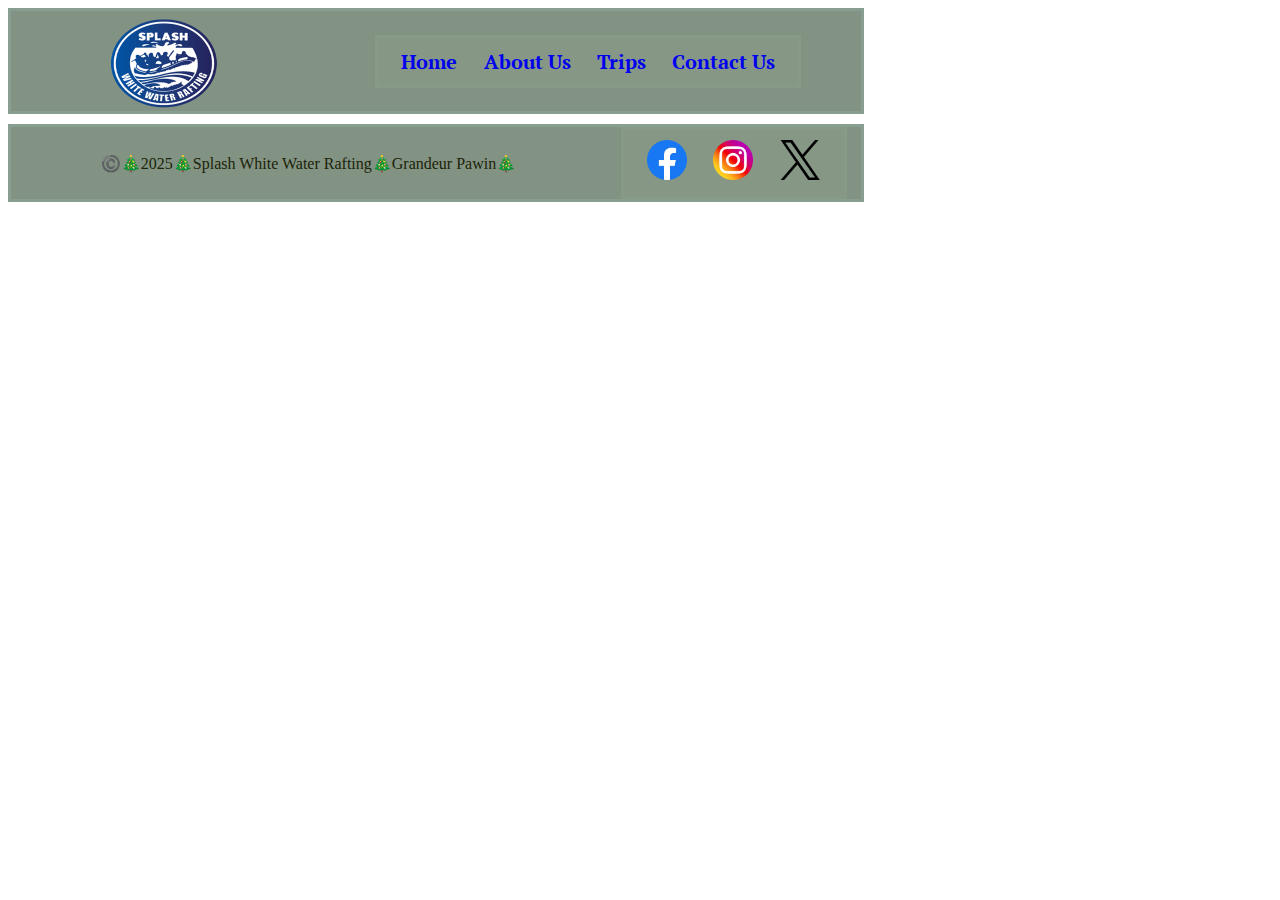
==== wwr/index.html @ fd55bc31 "add" ====
<!DOCTYPE html>
<html lang="en-US">
<head>
    <meta charset="UTF-8">
    <meta name="viewport" content="width=device-width, initial-scale=1.0">
    <meta name="description" content="About Us Page">
    <meta name="author" content="Grandeur Pawin">
    <title>White Water Rafting</title>
    <link rel="preconnect" href="https://fonts.googleapis.com">
    <link rel="preconnect" href="https://fonts.gstatic.com" crossorigin>
    <link href="https://fonts.googleapis.com/css2?family=Big+Shoulders:opsz,wght@10..72,100..900&family=PT+Serif:ital,wght@1,700&display=swap" rel="stylesheet">
    <link rel="stylesheet" href="styles/rafting.css">
</head>
<body>
    <header>
        <img src="images/splash.png" alt="Splash">
        <nav>
            <a href="index.html">Home</a>
            <a href="about.html">About Us</a>
            <a href="trips.html">Trips</a>
            <a href="contact.html">Contact Us</a>
        </nav>
    </header>
    <main>
        
    </main>
    <footer>
        <p>©️🎄2025🎄Splash White Water Rafting🎄Grandeur Pawin🎄</p>
        <nav class="socialmedialinks">
            <a href="https://web.facebook.com">
                <img src="images/facebook.webp" alt="Facebook">
            </a>
            <a href="https://www.instagram.com/">
                <img src="images/instagram.webp" alt="instagram">
            </a>
            <a href="https://x.com/">
                <img src="images/x.webp" alt="X">
            </a>
         </nav>
    </footer>
</body>
</html>
---- wwr/styles/rafting.css ----
:root {
    --primary-color: #b6d0f1;
    --secondary-color: #5a5621;
    --accent1: #1b2408;
    --accent2: #e2e9ff;
}

h1 {
    font-family: "PT Serif", serif;
    font-weight: 700;
    background-color: var(--accent2);
    color: var(--primary-color);
}

h2 {
    font-family: "Big Shoulders", sans-serif;
    font-weight: 700;
    color: var(--secondary-color);
}

p{
    font-weight: 500;
    color: var(--accent1);
    padding: 10px;;
}


a{
    text-decoration: none;
}

* {
    max-width: 850px;
}

.hero {
    position: relative;
}

.hero img {
    display: block;
    border: solid rgba(132, 127, 206, 0.329);
    margin-bottom: 10px;
}

h1 {
    position: absolute;
    top: 11%;
    left: 2px;
    width: 850px;
    background: rgba(87, 122, 116, 0.74);
    text-align: center;
    color: var(--accent2);

}
 article {
    position: absolute;
    top:30%;
    left:10%;
    width: 700px;
    display: block;
    background-color: var(--secondary-color);
    background: rgba(27, 59, 27, 0.5);
    border: solid rgba(148, 180, 173, 0.336);
    padding: 0;
    margin: 2px;
    font-size: small;
 }

article img {
    float: right;
    margin: 10px;
} 

article p{
    color: var(--accent2);
}

header {
    display: grid;
    background-color: var(--accent1);
    background: rgba(7, 39, 7, 0.5);
    width: 850px;
    height: 100px;
    grid-template-columns: 3fr 4fr;
    align-items: center;
    margin-bottom: 10px;
    border: solid rgba(148, 180, 173, 0.336);
}

header img{
    width: 120px;
    height: 100px;
    position: relative;
    left: 90px;
}

header nav {
    display: flex;
    font-family: "PT Serif", serif;
    font-weight: 700;
    font-size: 20px;
    background-color: var(--secondary-color);
    background: rgba(157, 177, 150, 0.123);
    padding: 10px;
    border: solid rgba(165, 212, 187, 0.055);
    justify-content: space-around;
    width: 400px;
    height: auto;
}

section {
    display: grid;
    grid-template-columns: 1fr 1fr 1fr;
    justify-content: center;
    width: 850px;
    height: auto;
    border: solid rgba(121, 163, 141, 0.096);
}

 section h2 {
    text-align: center;
    grid-column: 1/6;
 }

 figure img {
    width: 100px;
    height: auto;
 }

 figure figcaption {
    text-align: left;
 }

footer {
    display: grid;
    place-items: center;
    background-color: var(--accent1);
    background: rgba(7, 39, 7, 0.5);
    width: 850px;
    height: auto;
    grid-template-columns: 7fr 3fr;
    align-items: center;
    margin-bottom: 10px;
    border: solid rgba(148, 180, 173, 0.336);
}

footer nav {
    display: flex;
    font-family: "PT Serif", serif;
    font-weight: 700;
    font-size: 20px;
    background-color: var(--secondary-color);
    background: rgba(157, 177, 150, 0.123);
    padding: 10px;
    border: solid rgba(165, 212, 187, 0.055);
    width: 200px;
    justify-content: space-around;
    height: auto;
}

footer img {
    width: 40px;
    height: auto;
}

.map {
    margin: 10px 0 10px 0; 
} 

.employee img {
    width: 200px;
    height: auto;
    border-radius: 10px;
}
.employee figcaption {
    text-align: center;
}

form {
    width: 850px;
    margin: 10px 0 10px 0;
    border: 1px solid rgb (0 0 0 / 0.1);
    border-radius: 0.5rem;
    background-color:#eee;
    display: grid;
}

fieldset {
    display: grid;
    grid-gap: 0.5rem;
    margin: 1rem;
    border: 1px solid rgb (0 0 0 / 0.2);
    padding: 1rem;
}

legend {
    padding: 1rem;
    color: navy;
    font-size: 1.2em;
}

label, input, button, select, textarea {
    font-family:Georgia, 'Times New Roman', Times, serif;
}

label {
    text-align: left;
    padding-right: 1rem;
}

label[for="feedback"] {
text-align: left;
}

input, select, textarea {
    padding: 0.5rem;
    font-size: 1rem;
}

input[type="checkbox"] {
    width: 20px;
    height:20px;
    vertical-align: left;
}

button {
    padding:.5rem;
    border: none;
    font-size: 1rem;
    color: #eee;
    background-color: navy;
    border-radius: 0.5rem;
    width: 100%;
    height: 40px;
}

button:hover {
    background-color: darkgreen;
}


.form-item {
    display: grid;
    align-items: center;
}

.column1 {
    grid-template-columns: 1fr 11fr;
    margin: 1rem;  
}

.column2 {
grid-template-columns: 1fr 4fr;
}

.contact {
    border: solid rgba(166, 226, 213, 0.329);
    margin-top: 60px;
    background-color: rgba(148, 180, 173, 0.336);
    font-family: 'Times New Roman', Times, serif;
    width: 850px;
}
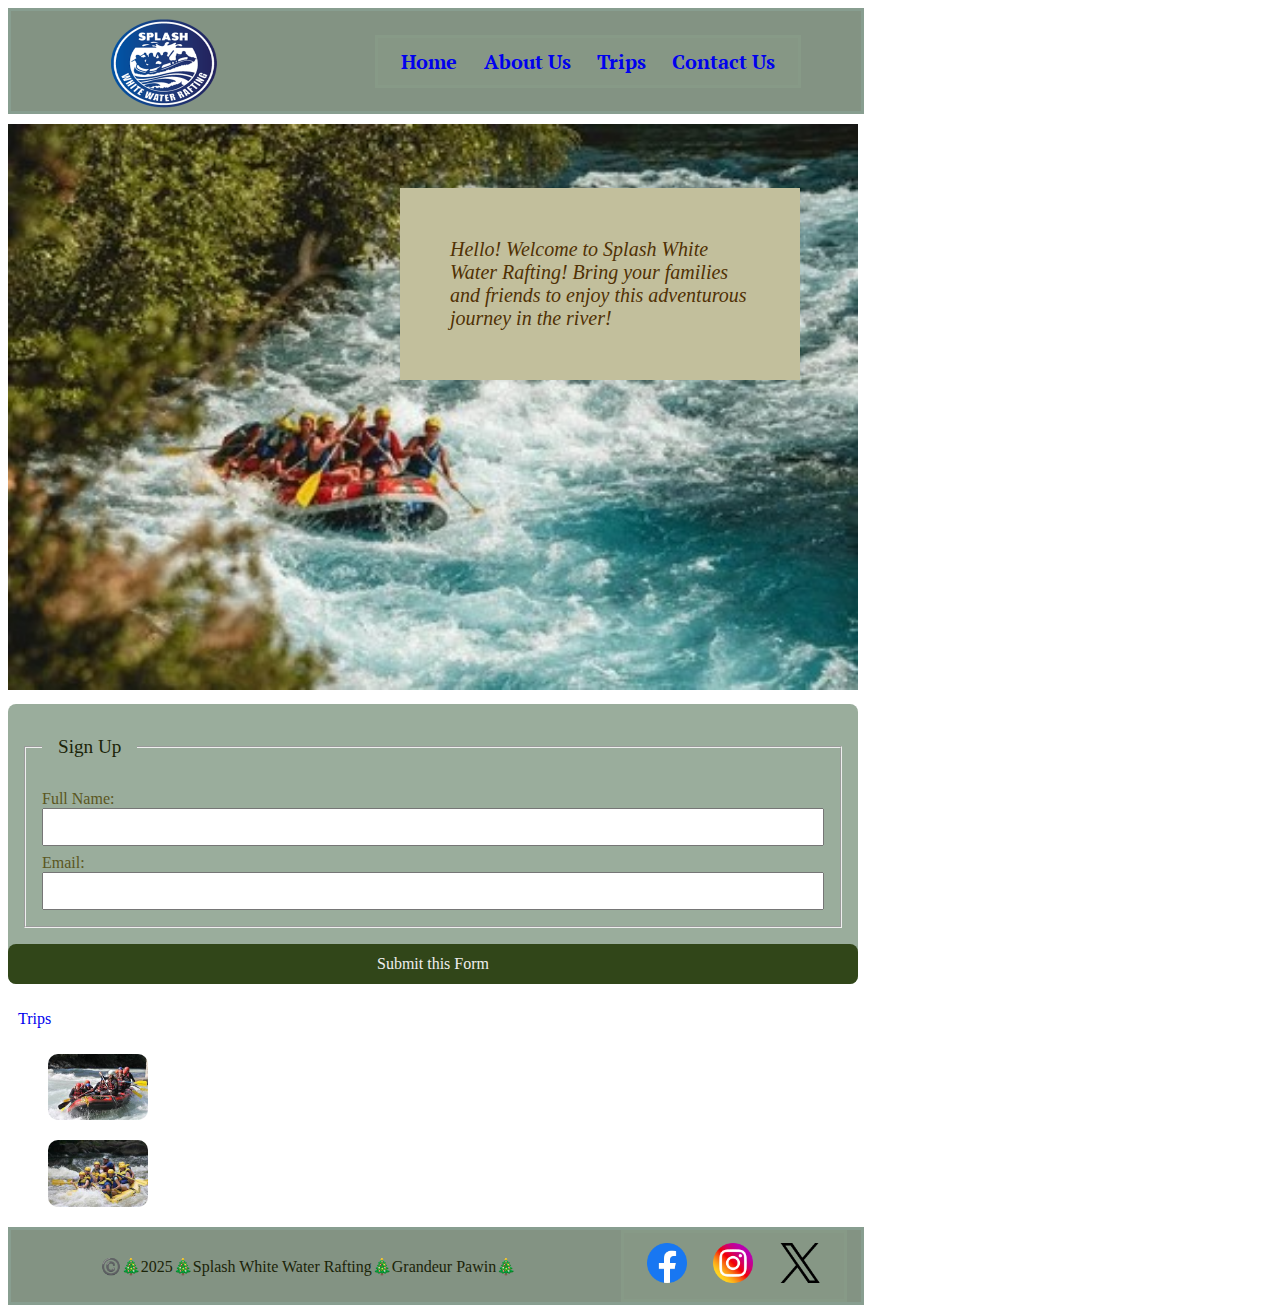
==== commit c00bf7e9: "add" ====
--- a/wwr/index.html
+++ b/wwr/index.html
@@ -5,7 +5,7 @@
     <meta name="viewport" content="width=device-width, initial-scale=1.0">
     <meta name="description" content="About Us Page">
     <meta name="author" content="Grandeur Pawin">
-    <title>White Water Rafting</title>
+    <title>Home | Splash White Water Rafting</title>
     <link rel="preconnect" href="https://fonts.googleapis.com">
     <link rel="preconnect" href="https://fonts.gstatic.com" crossorigin>
     <link href="https://fonts.googleapis.com/css2?family=Big+Shoulders:opsz,wght@10..72,100..900&family=PT+Serif:ital,wght@1,700&display=swap" rel="stylesheet">
@@ -22,7 +22,37 @@
         </nav>
     </header>
     <main>
-        
+        <div class="hero1">
+            <img src="images/raft.jpg" alt="Rafting">
+            <p>Hello! Welcome to Splash White Water Rafting! Bring your families and friends to enjoy this adventurous journey in the river!</p>
+        </div>
+        <form>
+            <fieldset>
+                <legend>Sign Up</legend>
+                <div class="form-item column">
+                    <label for="fullname">Full Name:</label>
+                    <input type="text" id="fullname" name="fullname">
+                </div>
+                <div class="form-item column">
+                    <label for="useremail">Email:</label>
+                    <input type="email" id="useremail" name="useremail">
+                </div>
+            </fieldset>
+            <button type="submit">Submit this Form</button>
+        </form>
+        <div class="call to action">
+            <p><a href="trips.html">Trips</a></p>
+        </div>
+        <div class="purpose">
+            <figure>
+                <img src="images/unity.jpg" alt="Unity">
+                <figcaption></figcaption>
+            </figure>
+            <figure>
+                <img src="images/familybond.jpg" alt="Family Bond">
+                <figcaption></figcaption>
+            </figure>
+        </div>
     </main>
     <footer>
         <p>©️🎄2025🎄Splash White Water Rafting🎄Grandeur Pawin🎄</p>
--- a/wwr/styles/rafting.css
+++ b/wwr/styles/rafting.css
@@ -46,11 +46,11 @@
 h1 {
     position: absolute;
     top: 11%;
-    left: 2px;
-    width: 850px;
-    background: rgba(87, 122, 116, 0.74);
+    left: 3px;
+    width: 850px;
+    background-color:#9aad9c;
     text-align: center;
-    color: var(--accent2);
+    color: var(--secondary-color);
 
 }
  article {
@@ -65,15 +65,18 @@
     padding: 0;
     margin: 2px;
     font-size: small;
+    border-radius: 10px;
  }
 
 article img {
     float: right;
     margin: 10px;
+    border-radius: 10px;
 } 
 
 article p{
     color: var(--accent2);
+    font-size: large;
 }
 
 header {
@@ -111,13 +114,21 @@
 
 section {
     display: grid;
-    grid-template-columns: 1fr 1fr 1fr;
+    grid-template-columns: 1fr 1fr 1fr ;
     justify-content: center;
     width: 850px;
     height: auto;
     border: solid rgba(121, 163, 141, 0.096);
-}
-
+    background-color:#9aad9c;
+    margin-bottom: 10px;
+}
+
+section img {
+    margin: 10px auto;
+    width: 300px;
+    height: auto;
+    border-radius: 10px;
+    }
  section h2 {
     text-align: center;
     grid-column: 1/6;
@@ -126,10 +137,11 @@
  figure img {
     width: 100px;
     height: auto;
+    border-radius: 10px;
  }
 
  figure figcaption {
-    text-align: left;
+    text-align: center;
  }
 
 footer {
@@ -168,6 +180,11 @@
     margin: 10px 0 10px 0; 
 } 
 
+.employee {
+    display: grid;
+    background-color:#9aad9c;
+}
+
 .employee img {
     width: 200px;
     height: auto;
@@ -175,6 +192,7 @@
 }
 .employee figcaption {
     text-align: center;
+    color: var(--accent1);
 }
 
 form {
@@ -182,8 +200,9 @@
     margin: 10px 0 10px 0;
     border: 1px solid rgb (0 0 0 / 0.1);
     border-radius: 0.5rem;
-    background-color:#eee;
-    display: grid;
+    background-color:#9aad9c;
+    display: grid;
+    color: var(--secondary-color);
 }
 
 fieldset {
@@ -196,7 +215,7 @@
 
 legend {
     padding: 1rem;
-    color: navy;
+    color: var(--accent1);
     font-size: 1.2em;
 }
 
@@ -229,7 +248,7 @@
     border: none;
     font-size: 1rem;
     color: #eee;
-    background-color: navy;
+    background-color: rgb(49, 70, 25);
     border-radius: 0.5rem;
     width: 100%;
     height: 40px;
@@ -257,8 +276,31 @@
 .contact {
     border: solid rgba(166, 226, 213, 0.329);
     margin-top: 60px;
-    background-color: rgba(148, 180, 173, 0.336);
+    background-color:#9aad9c;
     font-family: 'Times New Roman', Times, serif;
     width: 850px;
-}
-
+    color: var(--accent1);
+}
+
+.contact h1 {
+    border: solid rgba(166, 226, 213, 0.329);
+    width: 850px;
+    margin-left: 4px;
+}
+
+.hero1 img {
+width: 850px;
+}
+
+.hero1 p {
+    position: absolute;
+    left: 400px;
+    bottom: 500px;
+    padding: 50px;
+    background-color: #c2bf9c;
+    color: rgb(80, 49, 4);
+    width: 300px;
+    font-family: 'Times New Roman', Times, serif;
+    font-style: italic;
+    font-size: 20px;
+}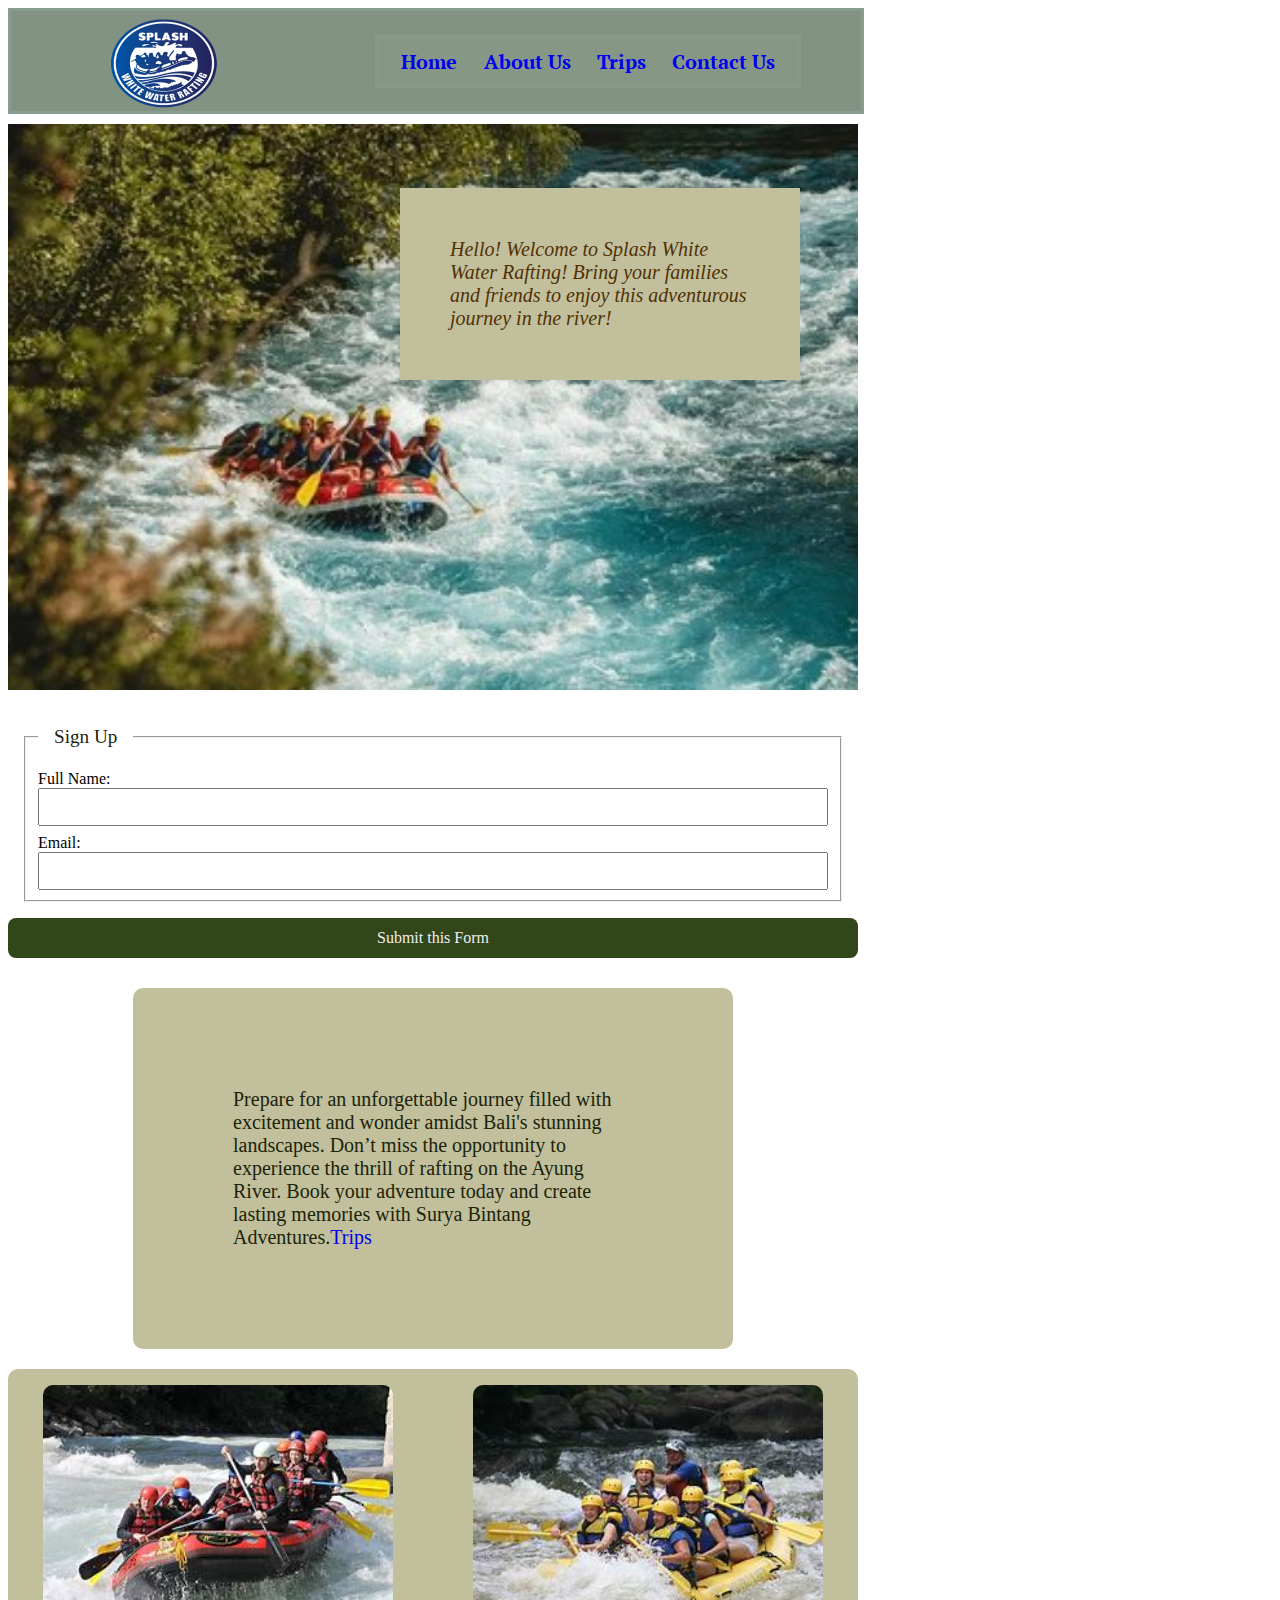
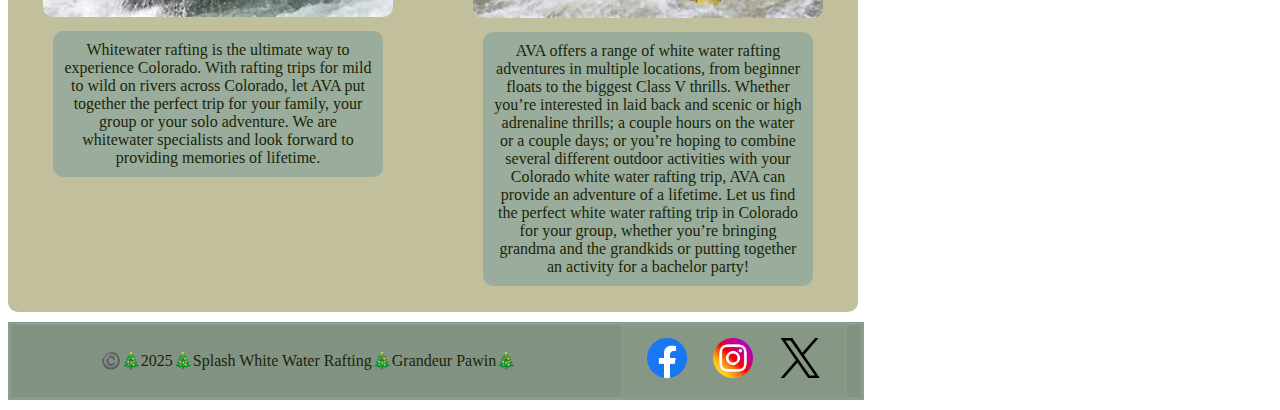
==== commit 6de51eee: "add" ====
--- a/wwr/index.html
+++ b/wwr/index.html
@@ -3,7 +3,7 @@
 <head>
     <meta charset="UTF-8">
     <meta name="viewport" content="width=device-width, initial-scale=1.0">
-    <meta name="description" content="About Us Page">
+    <meta name="description" content="We welcome you on this great adventure of white water rafting! Before that, make sure to bring your friends and families for this great experience">
     <meta name="author" content="Grandeur Pawin">
     <title>Home | Splash White Water Rafting</title>
     <link rel="preconnect" href="https://fonts.googleapis.com">
@@ -41,16 +41,16 @@
             <button type="submit">Submit this Form</button>
         </form>
         <div class="call to action">
-            <p><a href="trips.html">Trips</a></p>
+            <p>Prepare for an unforgettable journey filled with excitement and wonder amidst Bali's stunning landscapes. Don’t miss the opportunity to experience the thrill of rafting on the Ayung River. Book your adventure today and create lasting memories with Surya Bintang Adventures.<a href="trips.html">Trips</a></p>
         </div>
         <div class="purpose">
             <figure>
                 <img src="images/unity.jpg" alt="Unity">
-                <figcaption></figcaption>
+                <figcaption>Whitewater rafting is the ultimate way to experience Colorado. With rafting trips for mild to wild on rivers across Colorado, let AVA put together the perfect trip for your family, your group or your solo adventure. We are whitewater specialists and look forward to providing memories of lifetime.</figcaption>
             </figure>
             <figure>
                 <img src="images/familybond.jpg" alt="Family Bond">
-                <figcaption></figcaption>
+                <figcaption>AVA offers a range of white water rafting adventures in multiple locations, from beginner floats to the biggest Class V thrills. Whether you’re interested in laid back and scenic or high adrenaline thrills; a couple hours on the water or a couple days; or you’re hoping to combine several different outdoor activities with your Colorado white water rafting trip, AVA can provide an adventure of a lifetime. Let us find the perfect white water rafting trip in Colorado for your group, whether you’re bringing grandma and the grandkids or putting together an activity for a bachelor party!</figcaption>
             </figure>
         </div>
     </main>
--- a/wwr/styles/rafting.css
+++ b/wwr/styles/rafting.css
@@ -18,14 +18,14 @@
     color: var(--secondary-color);
 }
 
-p{
+p {
     font-weight: 500;
     color: var(--accent1);
     padding: 10px;;
 }
 
 
-a{
+a {
     text-decoration: none;
 }
 
@@ -53,6 +53,7 @@
     color: var(--secondary-color);
 
 }
+
  article {
     position: absolute;
     top:30%;
@@ -91,7 +92,7 @@
     border: solid rgba(148, 180, 173, 0.336);
 }
 
-header img{
+header img {
     width: 120px;
     height: 100px;
     position: relative;
@@ -128,7 +129,7 @@
     width: 300px;
     height: auto;
     border-radius: 10px;
-    }
+}
  section h2 {
     text-align: center;
     grid-column: 1/6;
@@ -190,6 +191,7 @@
     height: auto;
     border-radius: 10px;
 }
+
 .employee figcaption {
     text-align: center;
     color: var(--accent1);
@@ -197,20 +199,13 @@
 
 form {
     width: 850px;
-    margin: 10px 0 10px 0;
-    border: 1px solid rgb (0 0 0 / 0.1);
-    border-radius: 0.5rem;
-    background-color:#9aad9c;
-    display: grid;
-    color: var(--secondary-color);
+    margin: 10px 0 10px 0;   
 }
 
 fieldset {
     display: grid;
     grid-gap: 0.5rem;
-    margin: 1rem;
-    border: 1px solid rgb (0 0 0 / 0.2);
-    padding: 1rem;
+    margin: 1rem; 
 }
 
 legend {
@@ -240,7 +235,6 @@
 input[type="checkbox"] {
     width: 20px;
     height:20px;
-    vertical-align: left;
 }
 
 button {
@@ -266,7 +260,7 @@
 
 .column1 {
     grid-template-columns: 1fr 11fr;
-    margin: 1rem;  
+    margin: 1rem;
 }
 
 .column2 {
@@ -303,4 +297,44 @@
     font-family: 'Times New Roman', Times, serif;
     font-style: italic;
     font-size: 20px;
+}
+
+
+.call {
+    width: 850px;
+    display: grid;
+    justify-content: center;
+    
+}
+
+.call p {
+    border-radius: 10px;
+    width: 400px;
+    font-family: 'Times New Roman', Times, serif;
+    font-size: 20px;
+    background-color: #c2bf9c;
+    color: var(--accent1);
+    padding: 100px;
+}
+
+.purpose {
+    width: 850px;
+    display: flex;
+    justify-content: center;
+    background-color: #c2bf9c;
+    margin-bottom: 10px;
+    border-radius: 10px;
+    font-family: 'Times New Roman', Times, serif;
+}
+
+.purpose img {
+    width: 350px;
+}
+
+.purpose figcaption {
+    background-color: #9aad9c;
+    color: var(--accent1);
+    margin: 10px;
+    border-radius: 10px;
+    padding: 10px;
 }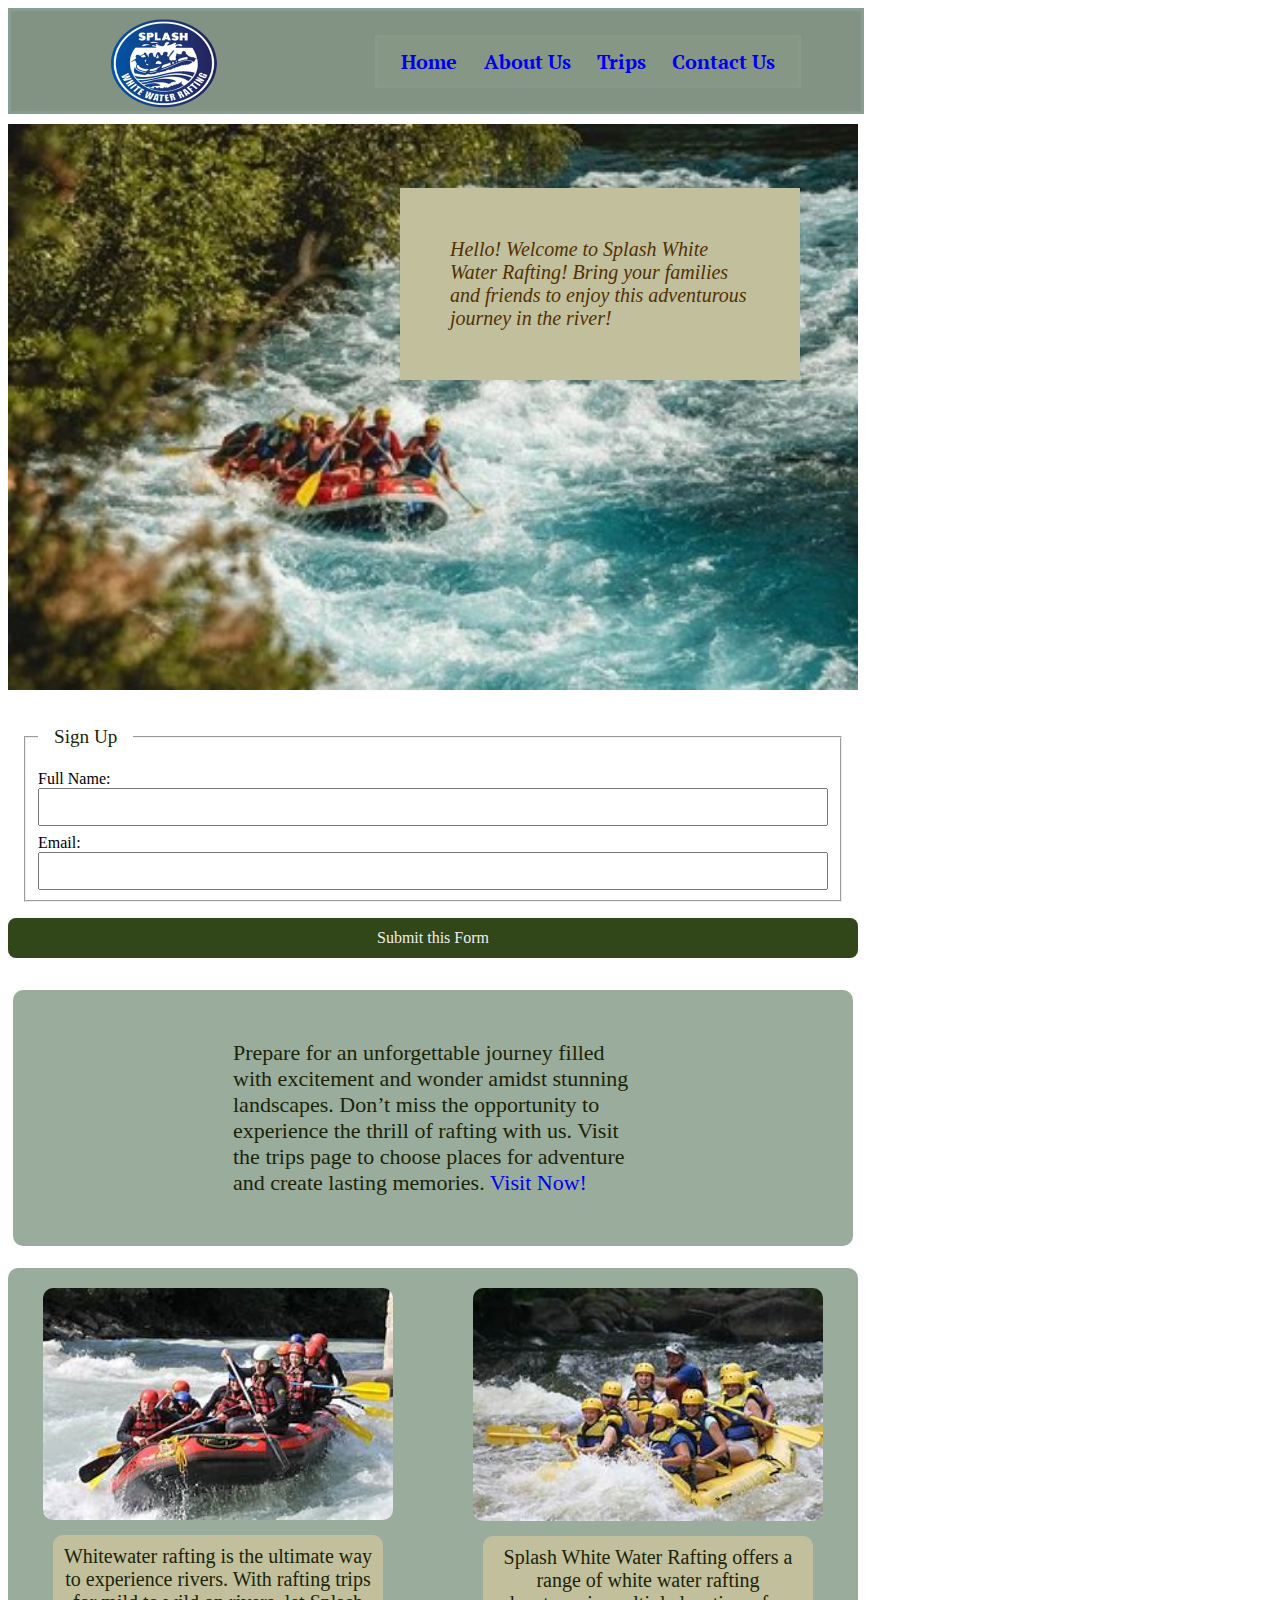
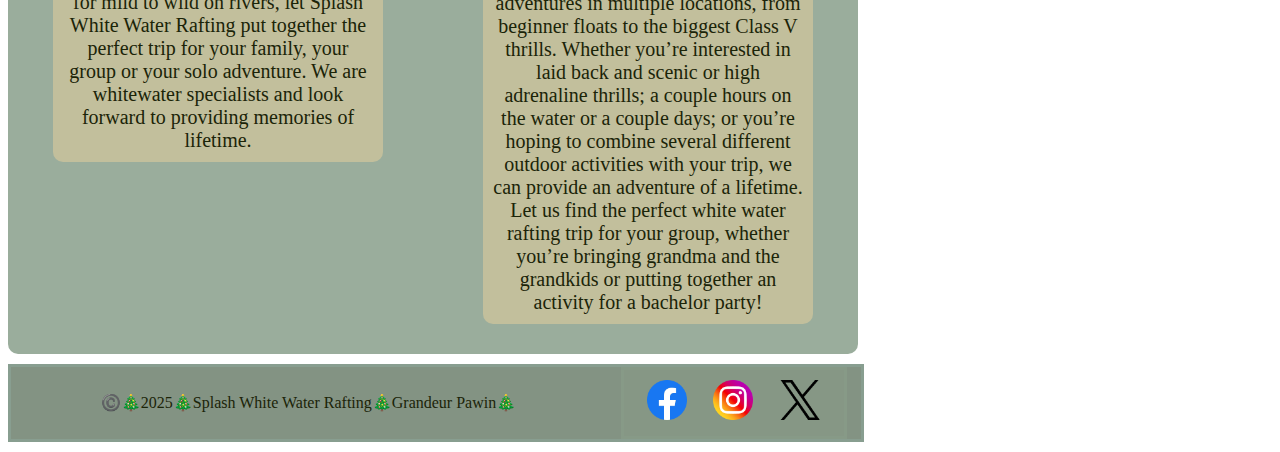
==== commit e93d6047: "add" ====
--- a/wwr/index.html
+++ b/wwr/index.html
@@ -41,16 +41,16 @@
             <button type="submit">Submit this Form</button>
         </form>
         <div class="call to action">
-            <p>Prepare for an unforgettable journey filled with excitement and wonder amidst Bali's stunning landscapes. Don’t miss the opportunity to experience the thrill of rafting on the Ayung River. Book your adventure today and create lasting memories with Surya Bintang Adventures.<a href="trips.html">Trips</a></p>
+            <p>Prepare for an unforgettable journey filled with excitement and wonder amidst stunning landscapes. Don’t miss the opportunity to experience the thrill of rafting with us. Visit the trips page to choose places for adventure and create lasting memories. <a href="trips.html">Visit Now!</a></p>
         </div>
         <div class="purpose">
             <figure>
                 <img src="images/unity.jpg" alt="Unity">
-                <figcaption>Whitewater rafting is the ultimate way to experience Colorado. With rafting trips for mild to wild on rivers across Colorado, let AVA put together the perfect trip for your family, your group or your solo adventure. We are whitewater specialists and look forward to providing memories of lifetime.</figcaption>
+                <figcaption>Whitewater rafting is the ultimate way to experience rivers. With rafting trips for mild to wild on rivers, let Splash White Water Rafting put together the perfect trip for your family, your group or your solo adventure. We are whitewater specialists and look forward to providing memories of lifetime.</figcaption>
             </figure>
             <figure>
                 <img src="images/familybond.jpg" alt="Family Bond">
-                <figcaption>AVA offers a range of white water rafting adventures in multiple locations, from beginner floats to the biggest Class V thrills. Whether you’re interested in laid back and scenic or high adrenaline thrills; a couple hours on the water or a couple days; or you’re hoping to combine several different outdoor activities with your Colorado white water rafting trip, AVA can provide an adventure of a lifetime. Let us find the perfect white water rafting trip in Colorado for your group, whether you’re bringing grandma and the grandkids or putting together an activity for a bachelor party!</figcaption>
+                <figcaption>Splash White Water Rafting offers a range of white water rafting adventures in multiple locations, from beginner floats to the biggest Class V thrills. Whether you’re interested in laid back and scenic or high adrenaline thrills; a couple hours on the water or a couple days; or you’re hoping to combine several different outdoor activities with your trip, we can provide an adventure of a lifetime. Let us find the perfect white water rafting trip for your group, whether you’re bringing grandma and the grandkids or putting together an activity for a bachelor party!</figcaption>
             </figure>
         </div>
     </main>
--- a/wwr/styles/rafting.css
+++ b/wwr/styles/rafting.css
@@ -311,20 +311,21 @@
     border-radius: 10px;
     width: 400px;
     font-family: 'Times New Roman', Times, serif;
-    font-size: 20px;
-    background-color: #c2bf9c;
-    color: var(--accent1);
-    padding: 100px;
+    font-size: 22px;
+    background-color:#9aad9c;
+    color: var(--accent1);
+    padding: 50px 220px ;
 }
 
 .purpose {
     width: 850px;
     display: flex;
     justify-content: center;
-    background-color: #c2bf9c;
+    background-color:#9aad9c;
     margin-bottom: 10px;
     border-radius: 10px;
     font-family: 'Times New Roman', Times, serif;
+    font-size: 20px;
 }
 
 .purpose img {
@@ -332,9 +333,75 @@
 }
 
 .purpose figcaption {
-    background-color: #9aad9c;
+    background-color: #c2bf9c; 
     color: var(--accent1);
     margin: 10px;
     border-radius: 10px;
     padding: 10px;
-}+}
+
+.trips {
+    width: 850px;
+    display: grid;
+    grid-template-columns: 1fr 1fr 1fr;
+    background: #9aad9c;
+    margin-bottom: 10px;
+}
+
+.trips img {
+    width: 200px;
+    height: 200px;
+    margin-bottom: 10px;
+}
+
+.trips figcaption {
+    color: #1b2408;
+}
+
+.trips h2 {
+    text-align: center;
+    grid-column: 1/6;
+}
+
+table {
+    border-collapse: collapse;
+    border: 2px solid rgb(140 140 140);
+    font-family:'Times New Roman', Times, serif;
+    font-size: 15px;
+    letter-spacing: 1px;
+    margin-bottom: 10px;
+    width: 850px;
+    height: 500px;
+  }
+  
+  caption {
+    font-family: 'Times New Roman', Times, serif;
+    font-size: 30px;
+    font-style: italic;
+    margin-bottom: 10px;
+    padding: 5px;
+    background-color: #6c8167;
+    color: var(--accent2);
+  }
+  thead,
+  tfoot {
+    background-color: rgb(228 240 245);
+  }
+  
+  thead th {
+      background-color: #6c8167;
+      color: #fff;
+  }
+  
+  th,
+  td {
+    border: 1px solid rgb(160 160 160);
+    padding: 8px 10px;
+    text-align: center;
+  }
+  
+  
+  
+
+  
+
